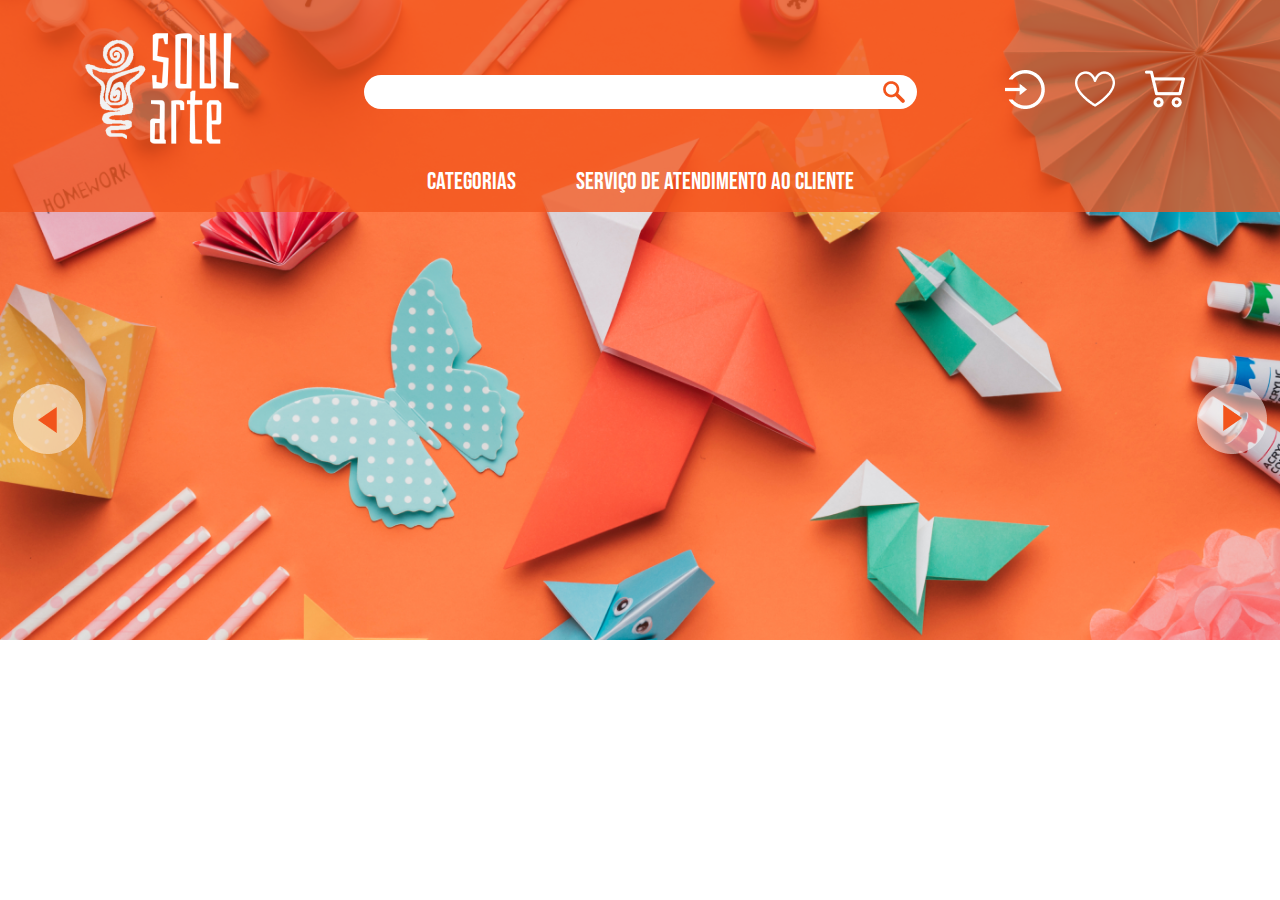
==== WebApplication1/Views/html soul arte/index.html @ af6906cf "Adicionei o header do index, sem carrousel" ====
<!DOCTYPE html>
<html lang="pt-br">
<head>
    <meta charset="UTF-8">
    <meta http-equiv="X-UA-Compatible" content="IE=edge">
    <meta name="viewport" content="width=device-width, initial-scale=1.0">
    <title>Soul Arte - Comércio de Artesanato</title>
    <link rel="stylesheet" href="principal.css"/>
</head>
<body>
    <header>
        <div class="cabecalho">
            <figure>
                <img src="imagens/logo_.png" alt="logotipo do Soul Arte"/>
            </figure>
            <form action="resultado.html" method="get">
                <div class="busca">
                    <input type="text" name="busca" id="idbusca"/>
                    <input type="submit" value=" " id="lupa"/>
                </div>
            </form>
            <nav class="menu-user">
                <ul>
                    <li>
                        <a href="login.html"><img src="imagens/header/icon-login.png" alt="entrar ou registrar-se"></a>
                    </li>
                    <li>
                        <a href="favoritos.html"><img src="imagens/header/icon-heart.png" alt="ver favoritos"></a>
                    </li>
                    <li>
                        <a href="carrinho.html"><img src="imagens/header/icon-carrinho-de-compras.png" alt="ver carrinho de compras"></a>
                    </li>
                </ul>
            </nav>
            <nav class="menu-nav">
                <ul>
                    <!-- Aqui a gente pode fazer o scroll para a parte de categorias da própria página com JavaScript -->
                    <li><a href="#">CATEGORIAS</a></li>
                    <li><a href="sac.html">SERVIÇO DE ATENDIMENTO AO CLIENTE</a></li>
                </ul>
            </nav>
        </div>
        <a href="#" id="setaL"><img src="imagens/header/setaLeft-header.png"/></a>
        <a href="#" id="setaR"><img src="imagens/header/setaRight-header.png"/></a>
    </header>
</body>
</html>
---- WebApplication1/Views/html soul arte/principal.css ----
@import url('https://fonts.googleapis.com/css2?family=Bahiana&family=Bahianita&family=Bebas+Neue&family=Inter&display=swap');
/* 
font-family: 'Bahiana', cursive;
font-family: 'Bahianita', cursive;
font-family: 'Bebas Neue', sans-serif;
font-family: 'Inter', sans-serif;
*/
*{
    /* font-family: ; */
    margin: 0;
    padding: 0;
    box-sizing: border-box;
}
a, li{
    list-style-type: none;
    text-decoration: none;
}



/* HEADER */
header{
    background-image: url(imagens/header/conjunto-de-arte-de-papel-origami-pincel-aquarela-e-palha-em-pano-de-fundo-laranja\ 1.png);
    background-size: cover;
    background-repeat: no-repeat;
    height: 40em;
    margin: 0 auto;
    position: relative;

    font-family: 'Bebas Neue', sans-serif;
}
.cabecalho{
    background-color: rgba(242, 84, 27, 0.76);

    display: flex;
    flex-wrap: wrap;
    justify-content: center;
    align-items: center;
    margin: 0 auto;
    padding: 1em 5em;
}
header figure{
    width: 25%;
}
header form{
    width: 50%;
    margin: 0 auto;
    text-align: center;
}
.busca{
    background-color: white;
    display: inline-block;
    border-radius: 20px;
    padding: 2px 8px;
}
.busca input[type=text]{
    border: none;
    outline: none;
    color: #F2541B;
    padding: 2px;
    width: 28em;
    font-size: 18px;
}
#lupa{
    background-image: url(imagens/header/icon-lupa.png);
    background-size: auto;
    background-repeat: no-repeat;
    width: 30px;
    height: 30px;
    border: none;
    background-color: transparent;
}
nav.menu-user{
    width: 25%;
}
.menu-user ul{
    display: flex;
    flex-wrap: wrap;
    justify-content: end;
    align-items: center;
    margin: 0 auto;
}
.menu-user li{
    padding: 15px;
}

.menu-nav{
    margin: 0 auto;
    max-width: 500px;
}
.menu-nav ul{
    width: 100%;
    display: flex;
    flex-wrap: wrap;
    justify-content: space-evenly;
}
.menu-nav a{
    padding: 30px;
    color: white;
    font-size: 24px;
}
#setaR{
    position: absolute;
    top: 60%;
    right: 1%;
}
#setaL{
    position: absolute;
    top: 60%;
    left: 1%;
}
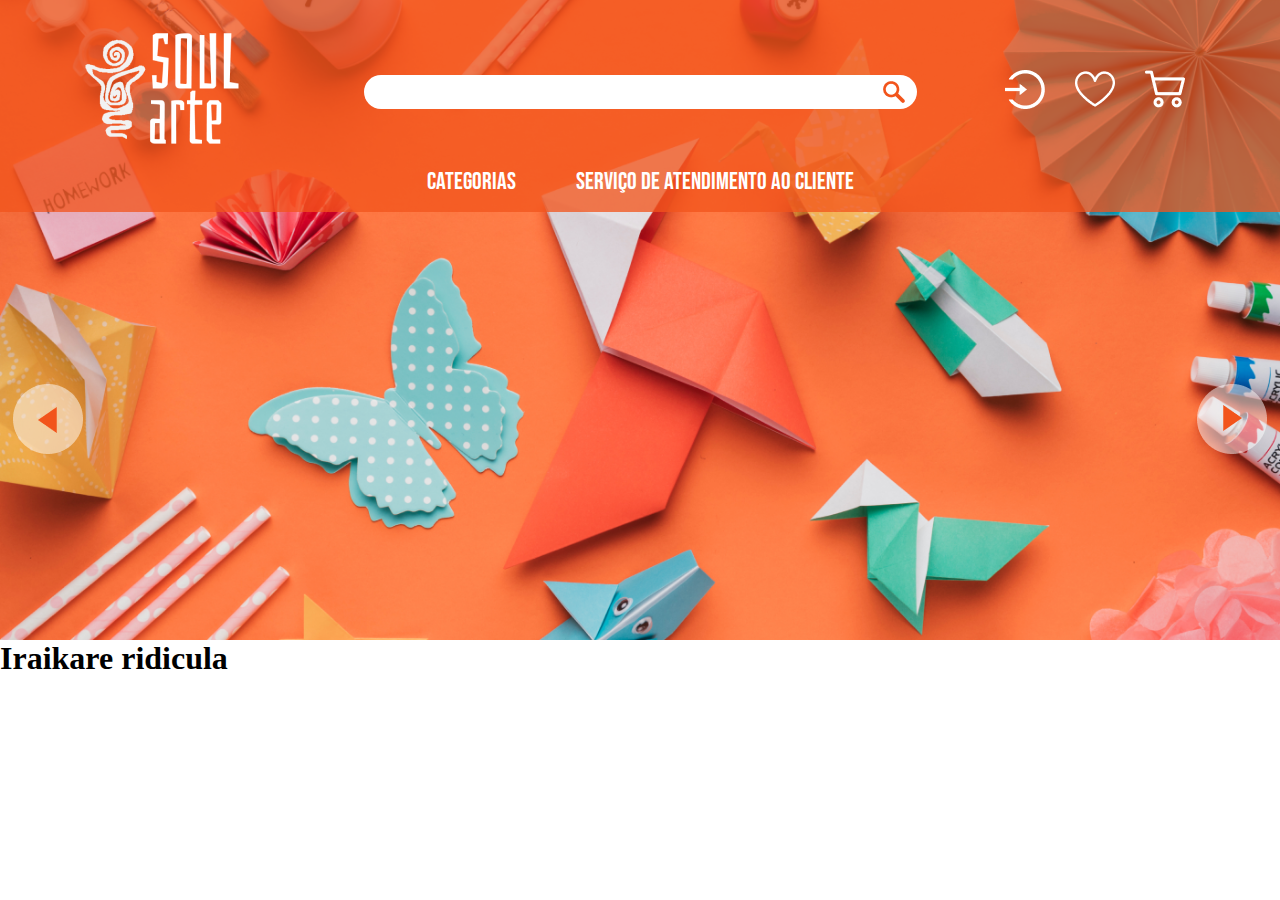
==== commit af4efbe4: "Adicionei main" ====
--- a/WebApplication1/Views/html soul arte/index.html
+++ b/WebApplication1/Views/html soul arte/index.html
@@ -43,5 +43,8 @@
         <a href="#" id="setaL"><img src="imagens/header/setaLeft-header.png"/></a>
         <a href="#" id="setaR"><img src="imagens/header/setaRight-header.png"/></a>
     </header>
+    <main>
+        <h1>Iraikare ridicula</h1>
+    </main>
 </body>
 </html>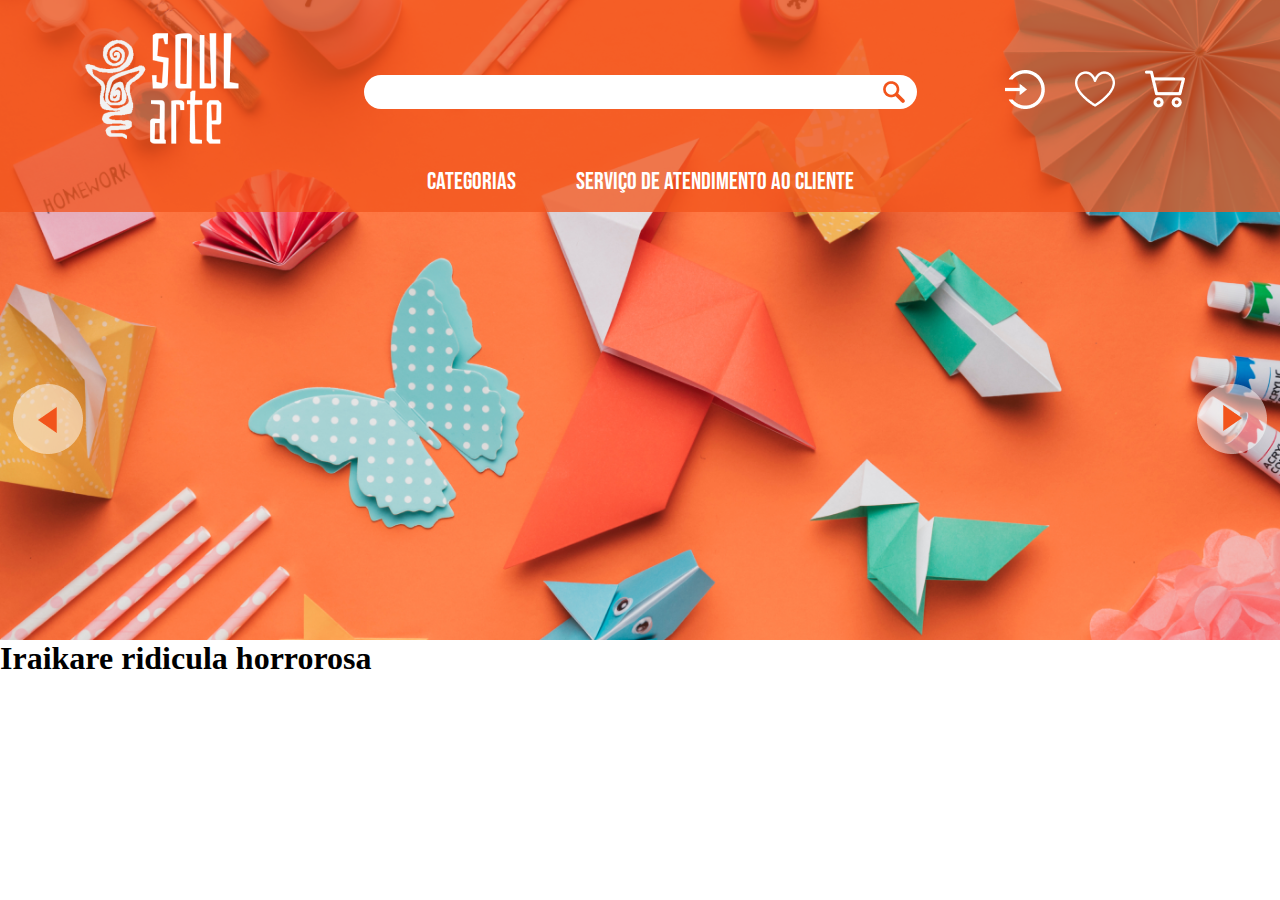
==== commit c4fa954b: "Alterei o main" ====
--- a/WebApplication1/Views/html soul arte/index.html
+++ b/WebApplication1/Views/html soul arte/index.html
@@ -44,7 +44,7 @@
         <a href="#" id="setaR"><img src="imagens/header/setaRight-header.png"/></a>
     </header>
     <main>
-        <h1>Iraikare ridicula</h1>
+        <h1>Iraikare ridicula horrorosa</h1>
     </main>
 </body>
 </html>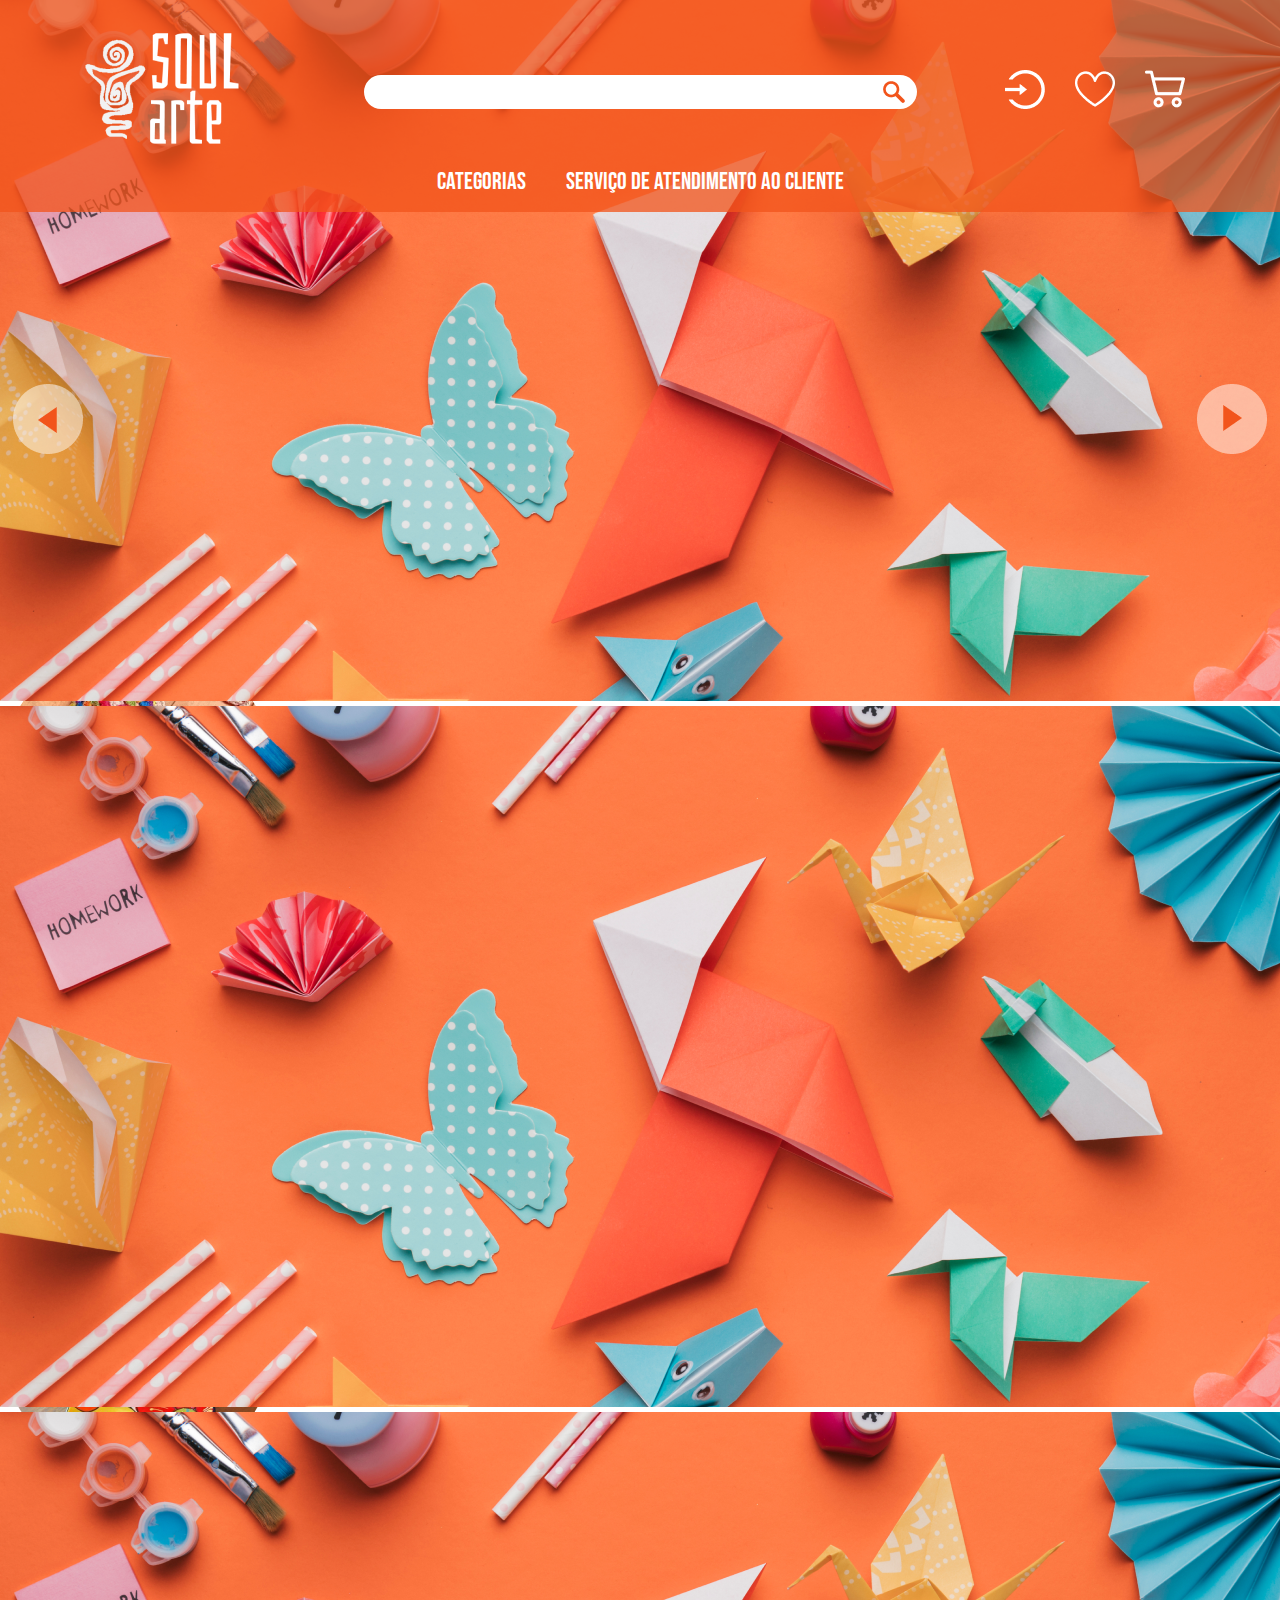
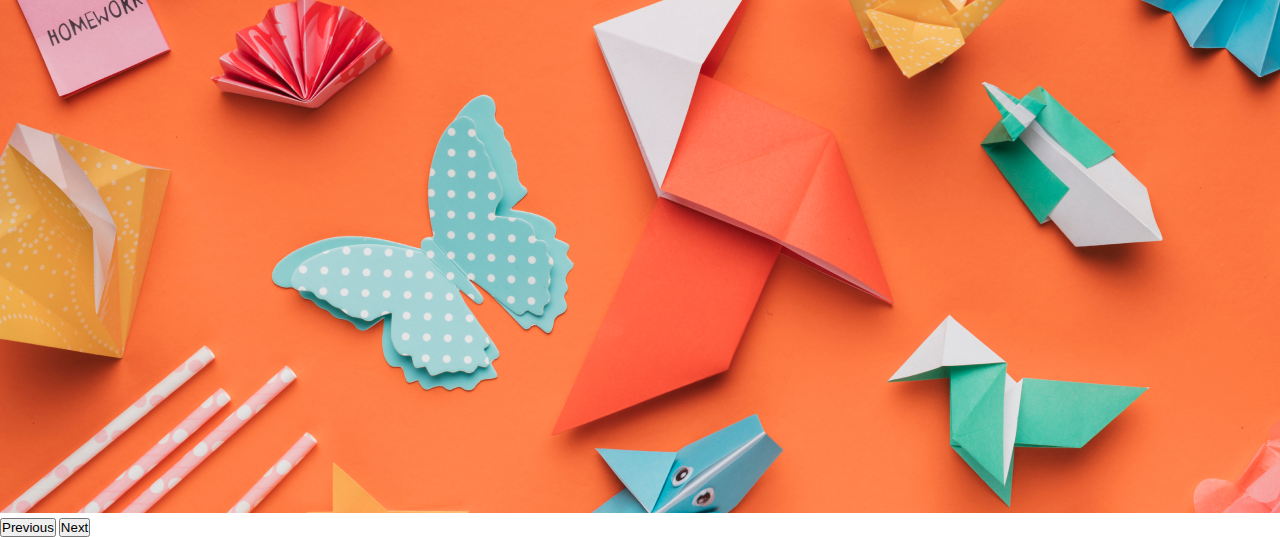
==== commit a55a145f: "Fiz o carousel do header e comecei o main" ====
--- a/WebApplication1/Views/html soul arte/index.html
+++ b/WebApplication1/Views/html soul arte/index.html
@@ -6,6 +6,10 @@
     <meta name="viewport" content="width=device-width, initial-scale=1.0">
     <title>Soul Arte - Comércio de Artesanato</title>
     <link rel="stylesheet" href="principal.css"/>
+    <link href="https://cdn.jsdelivr.net/npm/bootstrap@5.3.0/dist/css/bootstrap.min.css" rel="stylesheet" integrity="sha384-9ndCyUaIbzAi2FUVXJi0CjmCapSmO7SnpJef0486qhLnuZ2cdeRhO02iuK6FUUVM" crossorigin="anonymous">
+    <script src="https://cdn.jsdelivr.net/npm/bootstrap@5.3.0/dist/js/bootstrap.bundle.min.js" integrity="sha384-geWF76RCwLtnZ8qwWowPQNguL3RmwHVBC9FhGdlKrxdiJJigb/j/68SIy3Te4Bkz" crossorigin="anonymous">
+    </script>
+
 </head>
 <body>
     <header>
@@ -40,11 +44,65 @@
                 </ul>
             </nav>
         </div>
+
+        <!-- Carousel bootstrap -->
+
+        <div id="carouselExampleAutoplaying" class="carousel slide" data-bs-ride="carousel">
+            <div class="carousel-inner">
+              <div class="carousel-item active" data-bs-interval="5000">
+                <img src="imagens/header/conjunto-de-arte-de-papel-origami-pincel-aquarela-e-palha-em-pano-de-fundo-laranja 1.png" class="d-block w-100" alt="...">
+              </div>
+              <div class="carousel-item" data-bs-interval="5000">
+                <img src="imagens/header/conjunto-de-arte-de-papel-origami-pincel-aquarela-e-palha-em-pano-de-fundo-laranja 1.png" class="d-block w-100" alt="...">
+              </div>
+              <div class="carousel-item" data-bs-interval="5000">
+                <img src="imagens/header/conjunto-de-arte-de-papel-origami-pincel-aquarela-e-palha-em-pano-de-fundo-laranja 1.png" class="d-block w-100" alt="...">
+              </div>
+            </div>
+            <button class="carousel-control-prev" type="button" data-bs-target="#carouselExampleAutoplaying" data-bs-slide="prev">
+              <span class="carousel-control-prev-icon" aria-hidden="true"></span>
+              <span class="visually-hidden">Previous</span>
+            </button>
+            <button class="carousel-control-next" type="button" data-bs-target="#carouselExampleAutoplaying" data-bs-slide="next">
+              <span class="carousel-control-next-icon" aria-hidden="true"></span>
+              <span class="visually-hidden">Next</span>
+            </button>
+          </div>
         <a href="#" id="setaL"><img src="imagens/header/setaLeft-header.png"/></a>
         <a href="#" id="setaR"><img src="imagens/header/setaRight-header.png"/></a>
+        
+        <!-- Fim do carousel -->
+
     </header>
     <main>
-        <h1>Iraikare ridicula horrorosa</h1>
+        <!-- Categorias carousel -->
+        <div id="carouselExample" class="carousel slide">
+            <div class="carousel-inner">
+              <div class="carousel-item active">
+                <div class="row">
+                    <div class="col"><img src="imagens/home/categoria-roupas.png"> 1</div>
+                    <div class="col"><img src="imagens/home/categoria-acessorios.png"> 2</div>
+                    <div class="col"><img src="imagens/home/categoria-ceramicas.png"> 3</div>
+                    <div class="col"><img src="imagens/home/categoria-aromaticos.png"> 4</div>
+                  </div>
+                <img src="..." class="d-block w-100" alt="...">
+              </div>
+              <div class="carousel-item">
+                <img src="..." class="d-block w-100" alt="...">
+              </div>
+              <div class="carousel-item">
+                <img src="..." class="d-block w-100" alt="...">
+              </div>
+            </div>
+            <button class="carousel-control-prev" type="button" data-bs-target="#carouselExample" data-bs-slide="prev">
+              <span class="carousel-control-prev-icon" aria-hidden="true"></span>
+              <span class="visually-hidden">Previous</span>
+            </button>
+            <button class="carousel-control-next" type="button" data-bs-target="#carouselExample" data-bs-slide="next">
+              <span class="carousel-control-next-icon" aria-hidden="true"></span>
+              <span class="visually-hidden">Next</span>
+            </button>
+          </div>
     </main>
 </body>
 </html>--- a/WebApplication1/Views/html soul arte/principal.css
+++ b/WebApplication1/Views/html soul arte/principal.css
@@ -20,7 +20,7 @@
 
 /* HEADER */
 header{
-    background-image: url(imagens/header/conjunto-de-arte-de-papel-origami-pincel-aquarela-e-palha-em-pano-de-fundo-laranja\ 1.png);
+    /* background-image: url(imagens/header/conjunto-de-arte-de-papel-origami-pincel-aquarela-e-palha-em-pano-de-fundo-laranja\ 1.png); */
     background-size: cover;
     background-repeat: no-repeat;
     height: 40em;
@@ -31,13 +31,22 @@
 }
 .cabecalho{
     background-color: rgba(242, 84, 27, 0.76);
-
+    z-index: 1;
+    position: absolute;
+    top: 0;
+    left: 0;
     display: flex;
     flex-wrap: wrap;
     justify-content: center;
     align-items: center;
     margin: 0 auto;
     padding: 1em 5em;
+}
+#carrouselExample{
+    z-index: 0;
+}
+.carousel-control-prev-icon, .carousel-control-next-icon {
+    visibility: hidden;
 }
 header figure{
     width: 25%;
@@ -95,7 +104,8 @@
     justify-content: space-evenly;
 }
 .menu-nav a{
-    padding: 30px;
+    text-decoration: none;
+    padding: 20px;
     color: white;
     font-size: 24px;
 }
@@ -108,4 +118,6 @@
     position: absolute;
     top: 60%;
     left: 1%;
-}+}
+
+/* MAIN */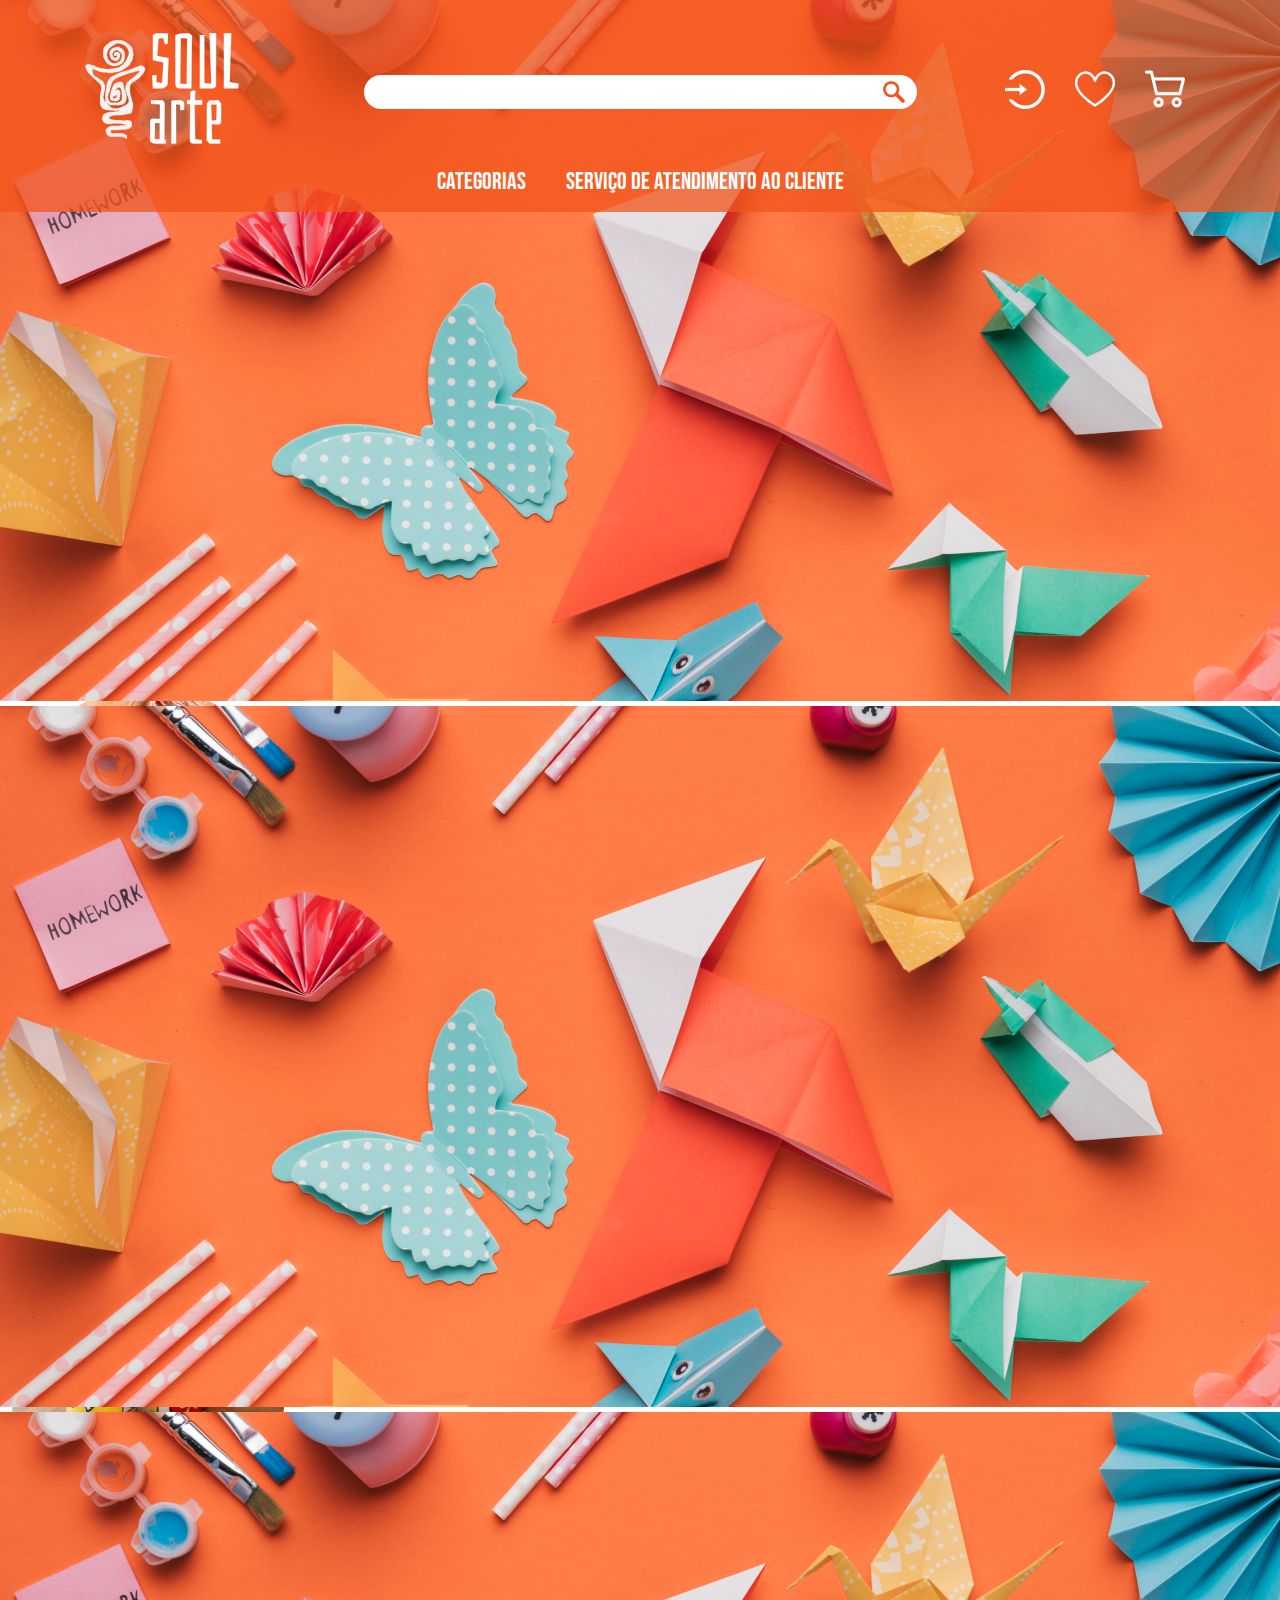
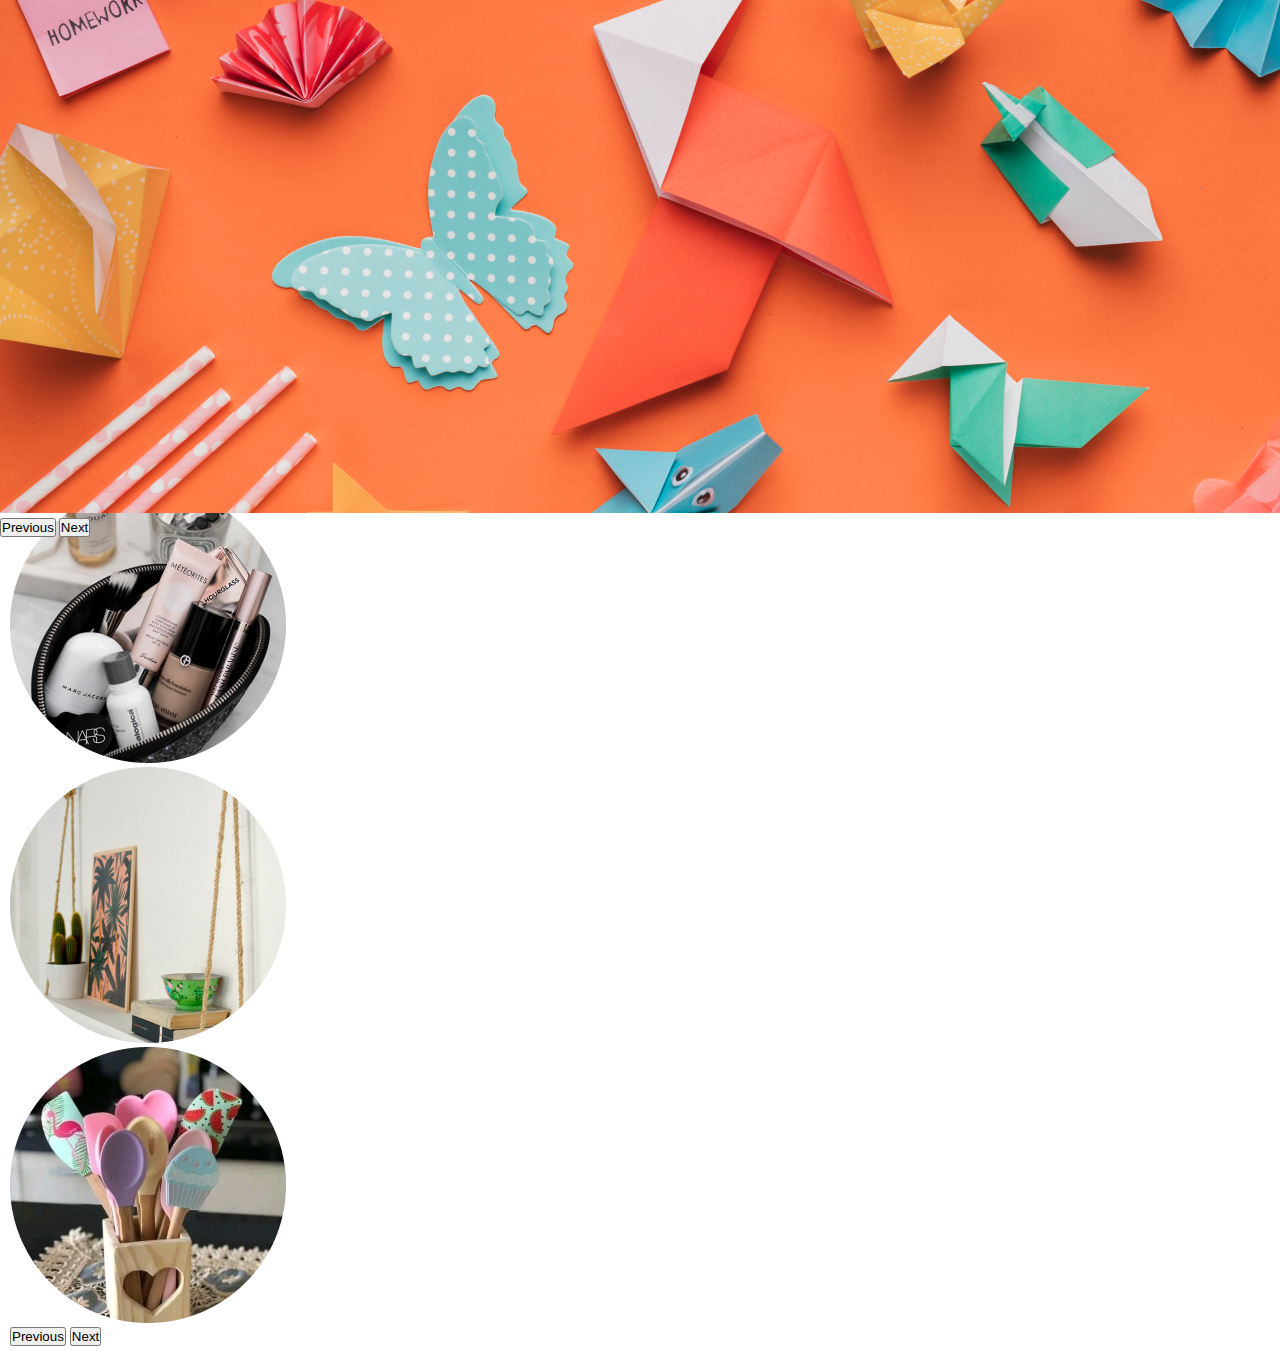
==== commit 0dff6114: "Migrando pra Replit" ====
--- a/WebApplication1/Views/html soul arte/index.html
+++ b/WebApplication1/Views/html soul arte/index.html
@@ -68,32 +68,35 @@
               <span class="visually-hidden">Next</span>
             </button>
           </div>
-        <a href="#" id="setaL"><img src="imagens/header/setaLeft-header.png"/></a>
-        <a href="#" id="setaR"><img src="imagens/header/setaRight-header.png"/></a>
         
         <!-- Fim do carousel -->
 
     </header>
     <main>
-        <!-- Categorias carousel -->
+      <h1>CATEGORIAS</h1>
+
+      <!-- Categorias carousel -->
+
+      <div class="container">
         <div id="carouselExample" class="carousel slide">
-            <div class="carousel-inner">
-              <div class="carousel-item active">
-                <div class="row">
-                    <div class="col"><img src="imagens/home/categoria-roupas.png"> 1</div>
-                    <div class="col"><img src="imagens/home/categoria-acessorios.png"> 2</div>
-                    <div class="col"><img src="imagens/home/categoria-ceramicas.png"> 3</div>
-                    <div class="col"><img src="imagens/home/categoria-aromaticos.png"> 4</div>
-                  </div>
-                <img src="..." class="d-block w-100" alt="...">
-              </div>
-              <div class="carousel-item">
-                <img src="..." class="d-block w-100" alt="...">
-              </div>
-              <div class="carousel-item">
-                <img src="..." class="d-block w-100" alt="...">
-              </div>
+          <div class="carousel-inner">
+            <div class="carousel-item active">
+              <div class="row">
+              <div class="col"><img src="imagens/home/categoria-roupas.png"></div>
+              <div class="col"><img src="imagens/home/categoria-acessorios.png"></div>
+              <div class="col"><img src="imagens/home/categoria-ceramicas.png"></div>
+              <div class="col"><img src="imagens/home/categoria-aromaticos.png"></div>
             </div>
+          </div>
+          <div class="carousel-item">
+            <div class="row">
+              <div class="col"><img src="imagens/home/categoria-pintura.png"></div>
+              <div class="col"><img src="imagens/home/categoria-beleza.png"></div>
+              <div class="col"><img src="imagens/home/categoria-decoracao.png"></div>
+              <div class="col"><img src="imagens/home/categoria-utensilios.png"></div>
+            </div>
+          </div>
+        </div>
             <button class="carousel-control-prev" type="button" data-bs-target="#carouselExample" data-bs-slide="prev">
               <span class="carousel-control-prev-icon" aria-hidden="true"></span>
               <span class="visually-hidden">Previous</span>
@@ -102,7 +105,11 @@
               <span class="carousel-control-next-icon" aria-hidden="true"></span>
               <span class="visually-hidden">Next</span>
             </button>
-          </div>
+        </div>
+      </div>
+        
+
+        
     </main>
 </body>
 </html>--- a/WebApplication1/Views/html soul arte/principal.css
+++ b/WebApplication1/Views/html soul arte/principal.css
@@ -45,8 +45,8 @@
 #carrouselExample{
     z-index: 0;
 }
-.carousel-control-prev-icon, .carousel-control-next-icon {
-    visibility: hidden;
+.carousel-control-prev-icon {
+    background-image: url("imagens/header/setaLeft-header.png");
 }
 header figure{
     width: 25%;
@@ -120,4 +120,9 @@
     left: 1%;
 }
 
-/* MAIN */+/* MAIN */
+main{
+    max-width: 80em;
+    margin: 0 auto;
+    padding: 10px;
+}